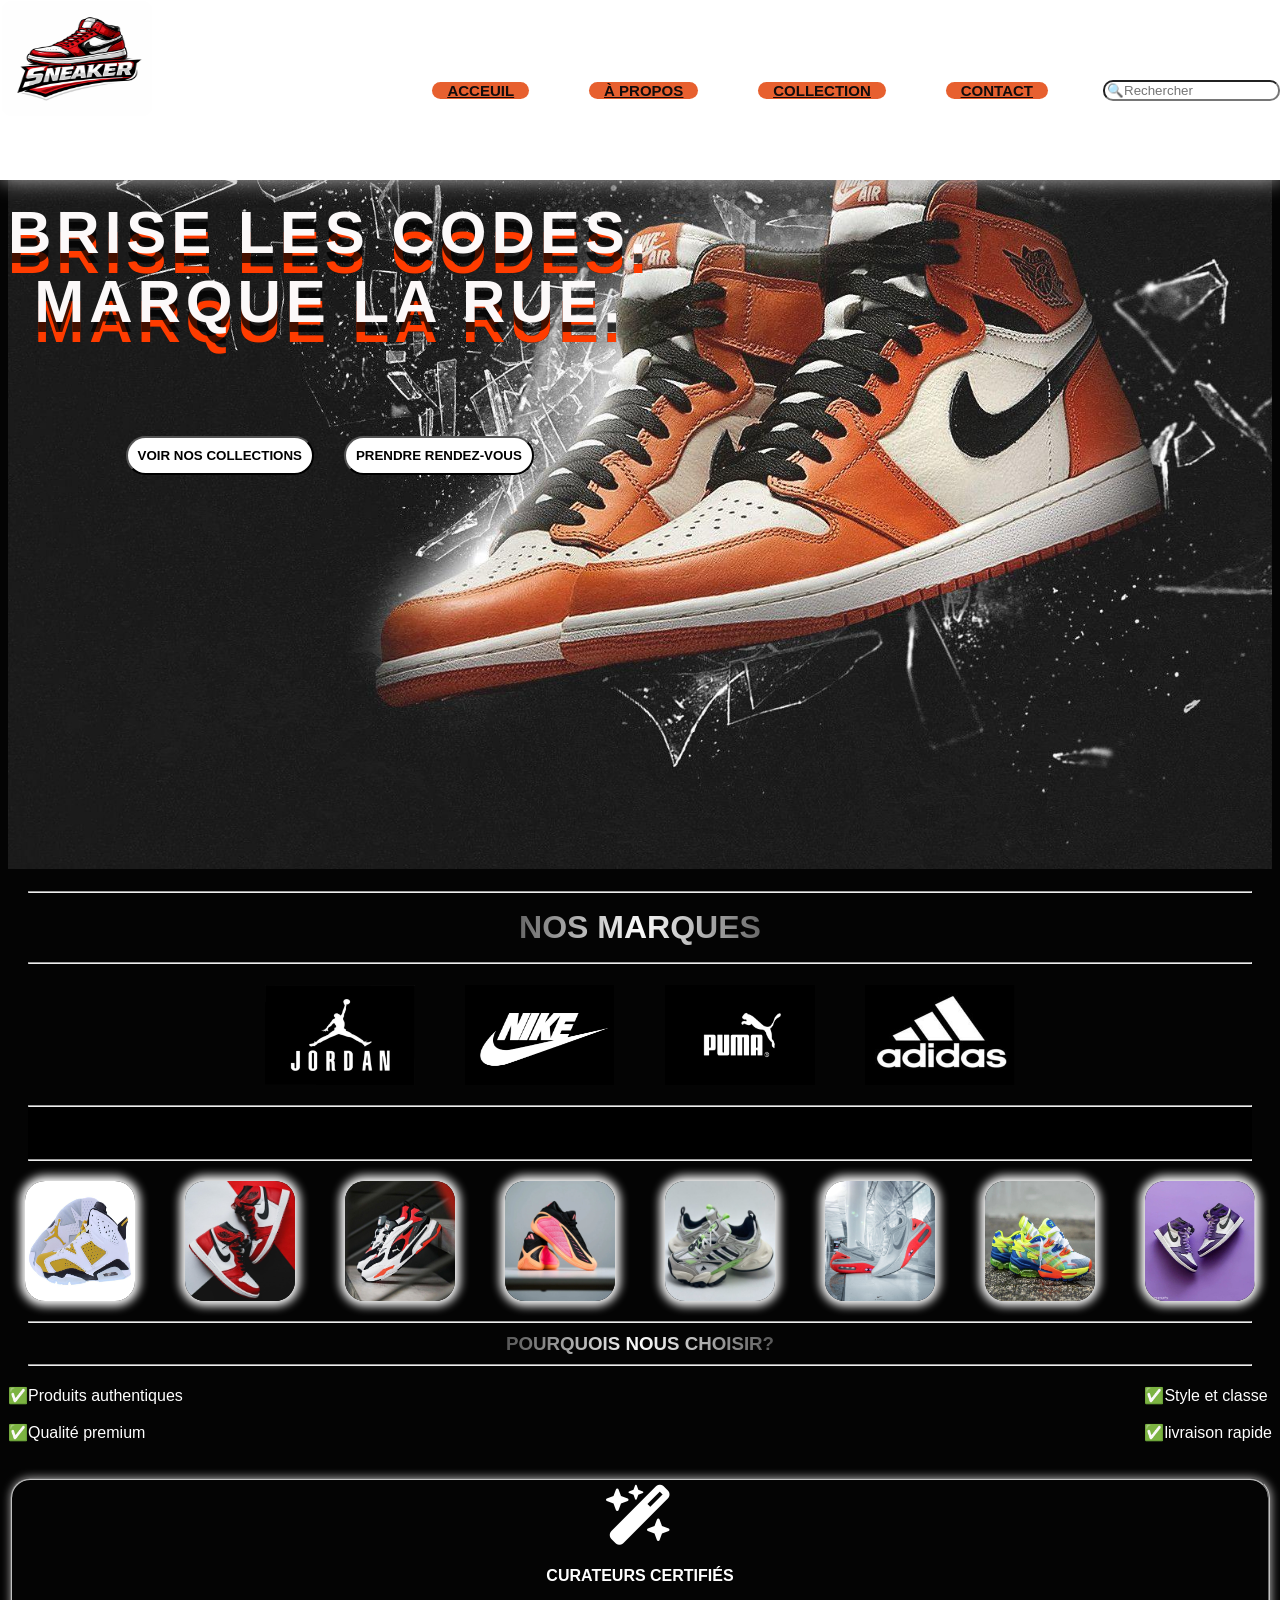
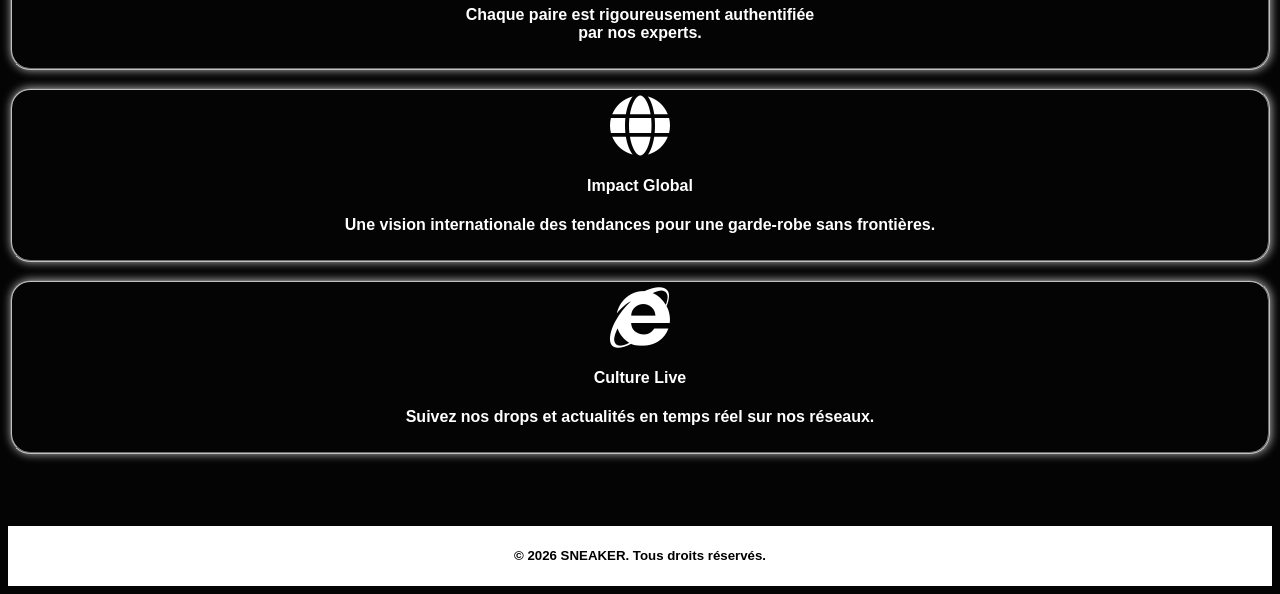
==== index.html @ bde67612 "Add files via upload" ====
<!DOCTYPE html>
<html lang="en">
<head>
    <meta charset="UTF-8">
    <meta name="viewport" content="width=device-width, initial-scale=1.0">
    <title>SNEAKER</title>
    <link rel="stylesheet" href="style.css">
    <link rel="stylesheet" href="https://cdnjs.cloudflare.com/ajax/libs/font-awesome/6.5.0/css/all.min.css">
</head>
<body>
   <div class="container">
        <div class="logo">
            <img src="mediaexamen/logo.jpg" alt="">
        </div>
        <div class="navbar">
            <ul>
                <b><li><a href="#">ACCEUIL</a></li></b>
                 <b><li><a href="apropos.html">À PROPOS</a></li></b>
                <b><li><a href="collection.html">COLLECTION</a></li></b>
                <b><li><a href="contact.html">CONTACT</a></li></b>
            </ul>
            <div class="recherche">
                <form action="">
                    <input type="text" placeholder="🔍Rechercher">
                    
                </form>
            </div>
        </div>
    </div>

    <div class="ACCEUIL">
        <div class="texte">
            <h1>BRISE LES CODES. 
                <br>
                MARQUE LA RUE. <br>
             <br>
                  <a href="collection.html"><button type="button">VOIR NOS COLLECTIONS</button></a><a href="contact.html"><button type="button">PRENDRE RENDEZ-VOUS</button></a>
            </h1>
              
        </div>
    </div>

<h1><center class="point"><hr>NOS MARQUES<hr></center></h1>

<div class="marques" >
    <div class="photo">
       <img src="mediaexamen/jordan.jpg" alt="marquejordane">
    </div>
    <div class="photo">
        <img src="mediaexamen/logo nike.jpg" alt="marquenike">
    </div>
    <div class="photo">
        <img src="mediaexamen/Puma-logo.png" alt="marquepuma">
    </div>
    <div class="photo">
        <img src="mediaexamen/adidas.jpg" alt="adidas">
    </div>
</div>

        <center class="point"> <h2><hr>NOS PRODUITS <hr></h2></center>

<div class="produits">
    <div class="image">
        <img class="img1" src="mediaexamen/jordan (2).jpg" alt="">
        <img class="img2" src="mediaexamen/nike (2).jpg" alt="">
        <img class="img3" src="mediaexamen/puma.jpg" alt="">
        <img class="img4" src="mediaexamen/adida.jpg" alt="">
        <img class="img5" src="mediaexamen/adidas (2).jpg" alt="">
        <img class="img6" src="mediaexamen/nike (4).jpg" alt="">
        <img class="img7" src="mediaexamen/puma (2).jpg" alt="">
        <img class="img8" src="mediaexamen/nike (3).jpg" alt="">
    </div>
</div>
        <h3><center class="point"><hr>POURQUOIS NOUS CHOISIR?<hr></center></h3>
<div class="choix">
    <div class="choix1">
        ✅Produits authentiques
        <br><br>
        ✅Qualité premium
    </div>
     <div class="choix2">
        ✅Style et classe
        <br><br>
        ✅livraison rapide
    </div>
</div>
<br><br>
<fieldset>
    <center><i class="fa-solid fa-wand-magic-sparkles" style="color: rgb(255, 255, 255);"></i></center> 
    <center> <h4>CURATEURS CERTIFIÉS</h4></center>
    <center> <p class="text">Chaque paire est rigoureusement authentifiée <br>
    par nos experts.</p></center> 
</fieldset>    
<br>
<fieldset>
     <center><i class="fa-solid fa-globe" style="color: rgb(255, 255, 255);"></i></center> 
    <center> <h4>Impact Global</h4></center>
    <center> <p class="text">Une vision internationale des tendances pour une garde-robe sans frontières.</p></center> 
</fieldset>
<br>  
<fieldset>
     <center><i class="fa-brands fa-internet-explorer" style="color: rgb(255, 255, 255);"></i></center> 
    <center> <h4>Culture Live</h4></center>
    <center> <p class="text">Suivez nos drops et actualités en temps réel sur nos réseaux.</p></center> 
</fieldset>
<br><br><br><br>
<footer>
      <h5>&copy; 2026 SNEAKER. Tous droits réservés.</h5>
        
    </footer>
</body>
</html>
---- style.css ----
.container{
    background-color: white;
    position: fixed;
    left: 0;
    top: 0;
    z-index: 100;
    width: 100%; 

}
.menu{
    background-color: white;
}
h1{
    color:white;
    

}
h2{
    background-color:black;
    text-align: center;
    color: white;
}
body{
   
     font-family: 'Segoe UI', Tahoma, Geneva, Verdana, sans-serif;

}
div{
    display: flex;
    justify-content:space-between;
    gap: 50px;
    
   
}
.logo img{
    width:150px;
    height: 115px;
   border-radius: 10px;
   margin-top: 1px;
   margin-left: 2px;
}
.recherche{
    display: flex;
    align-items: center;
    justify-content: space-between;
    
}
ul{
    display: flex;
    justify-content:flex-end;
    gap: 50px;
    list-style: none;
    align-items: center;
    border-radius: 10px;
    font-size: 15px;
   
   
}
input{
    border-radius: 10px;
}
li{
    
    font-size: 15px;
   text-decoration: underline;
    text-decoration: underline;
    background-color:rgba(227, 69, 12, 0.856) ;
    margin: 5px;
    color: #120c0c;
    border-radius: 15px;
}
a{
    color: #120c0c;
    margin: 15px;
   
}
a:hover{
    cursor:pointer;
    color: black;
}
body{
    background-color: #000000fb;
    color: white;
     font-family: 'Segoe UI', Tahoma, Geneva, Verdana, sans-serif;
}
.ACCEUIL{
    background-image: url("mediaexamen/1339308.jpg");
    background-size: cover;
   background-repeat: no-repeat;
}
.texte h1{
padding-bottom: 55%;
align-items: center;

}
.ACCEUIL{
   text-align: center;
   padding-top: 150px;
   color: white;
}
.ACCEUIL h1{
    font-size: 60px;
    font-weight: 900;
    text-transform: uppercase;
    letter-spacing: 5px;
    text-shadow:00 10px  #000000bb,00 20px #ff3c00,00 20px #120c0c;
    position: relative;
    color: rgb(252, 249, 249);
    box-shadow: #000000bb;
    font-family:Impact, Haettenschweiler, 'Arial Narrow Bold', sans-serif;
    
    
   
    
}
.ACCEUIL p{
     margin-top: 20px;
    font-size: 18px;
    letter-spacing: 2px;
    margin-top: 650px;
}
.marques{
    display: flex;
    justify-content: center;
    align-items: center;
}
.photo img{
    width: 150px;
    height: 100px;
}
.image img{
     display: flex;
    justify-content:space-between;
    align-items: center;
    width: 110px;
    height: 120px;
    box-shadow: 0px 0px 10px 5px white;
    border-radius: 20px;
}

.img1:hover{
     transform: scale(1.15);
    transition: all 0.8s;
}
.img2:hover{
     transform: scale(1.15);
    transition: all 0.8s;
}
.img3:hover{
     transform: scale(1.15);
    transition: all 0.8s;
}
.img4:hover{
     transform: scale(1.15);
    transition: all 0.8s;
}
.img5:hover{
     transform: scale(1.15);
    transition: all 0.8s;
}
.img6:hover{
     transform: scale(1.15);
    transition: all 0.8s;
}
.img7:hover{
     transform: scale(1.15);
    transition: all 0.8s;
}
.img8:hover{
     transform: scale(1.15);
    transition: all 0.8s;
}

.produits{
    display: flex;
    justify-content: center;
}
.container {
  position: fixed;   /* Fixe la barre */
  top: 0;            /* Collée en haut */
  left: 0;
  width: 100%; 
  height: 20%;
  background-color:white;
  z-index: 100;
  box-shadow: 1px 0px 20px rgb(180, 178, 178);
}
.point{
    margin: 20px;
    justify-content: center;
    background: radial-gradient(circle,white,black,white,black);
    -webkit-background-clip:text;
    -webkit-text-fill-color: transparent;
    text-align: center;
}
i{
    font-size: 60px;
}
.text{
    font-weight: bold;
}
.texte{
    display: flex;
    align-items: center;
} 
fieldset{
   border-radius: 20px;
    box-shadow: 1px 0px 10px rgb(180, 178, 178);
}
footer{
    justify-content:center;
    align-items: center;
    display: flex;
    background-color:white ;
    color: black;
    font-weight: bold;
}
button{
    border-radius: 50px;
    padding: 10px;
    background-color: white;
    color: black;
    font-weight: bolder;
}
button:hover{
     cursor:pointer;
    color: black;

}
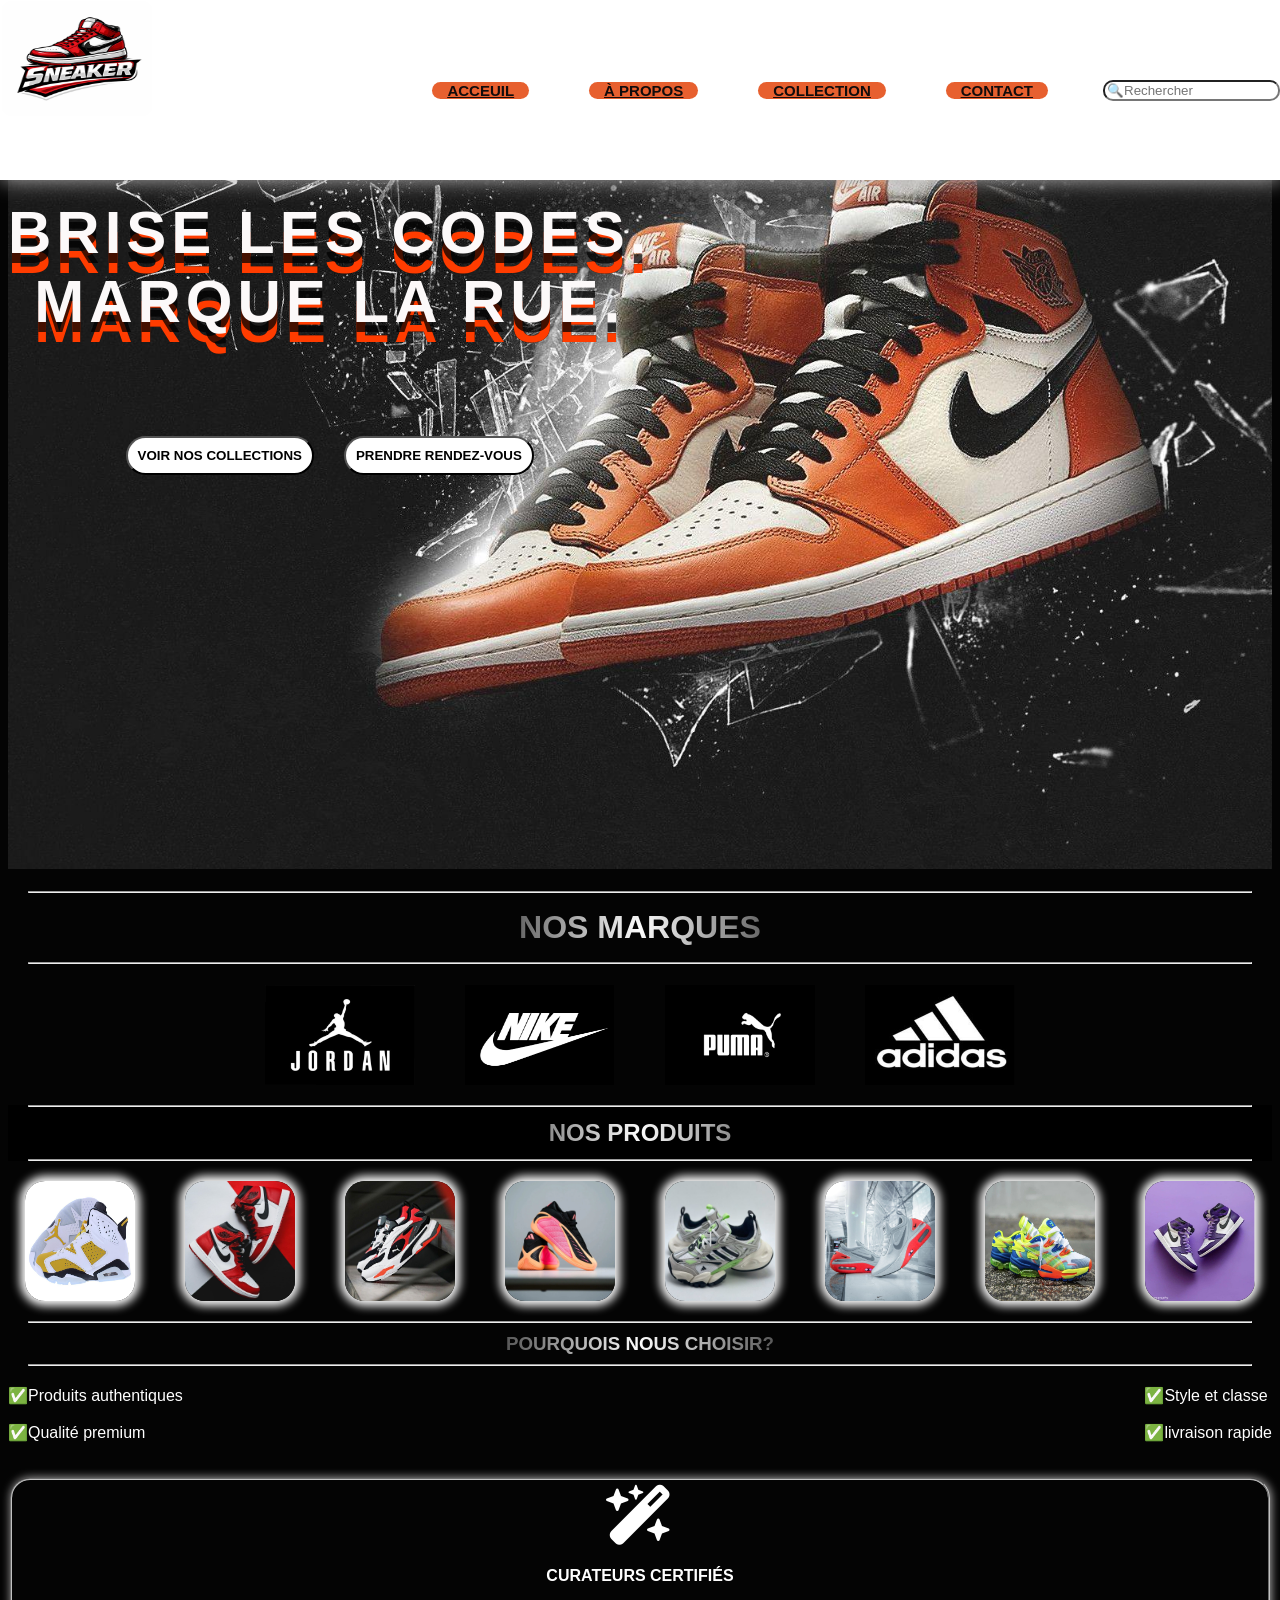
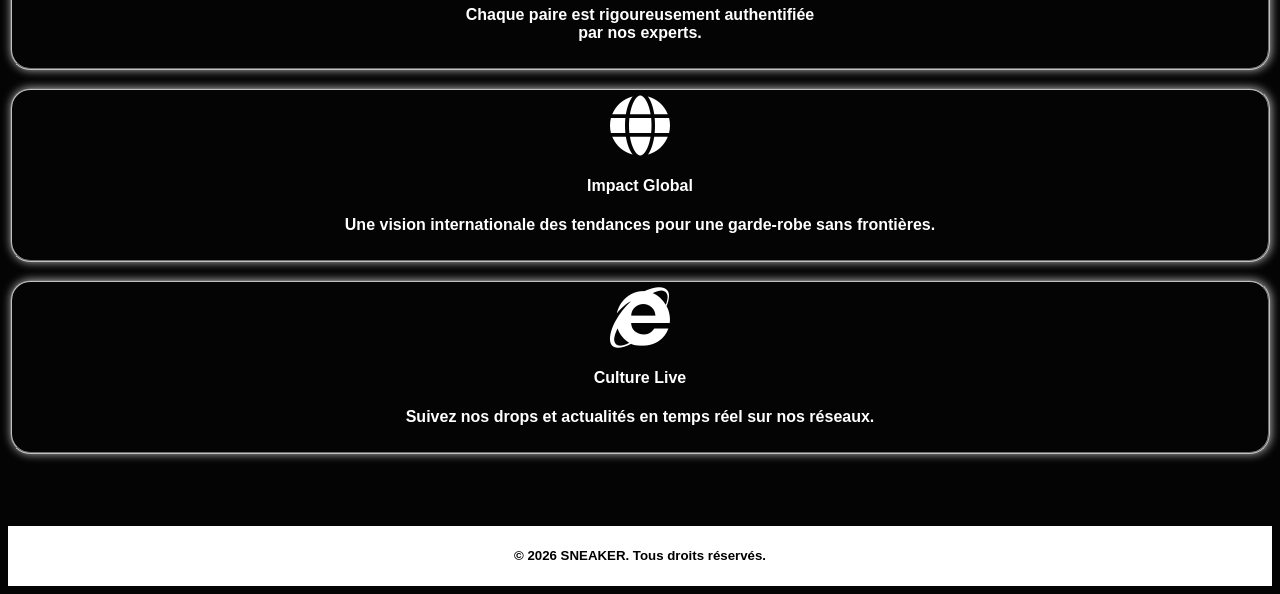
==== commit 403cbbe8: "Update index.html" ====
--- a/index.html
+++ b/index.html
@@ -57,8 +57,7 @@
     </div>
 </div>
 
-        <center class="point"> <h2><hr>NOS PRODUITS <hr></h2></center>
-
+  <h2><center class="point"><hr>NOS PRODUITS<hr></center></h2>
 <div class="produits">
     <div class="image">
         <img class="img1" src="mediaexamen/jordan (2).jpg" alt="">
@@ -109,4 +108,6 @@
         
     </footer>
 </body>
-</html>+
+</html>
+
